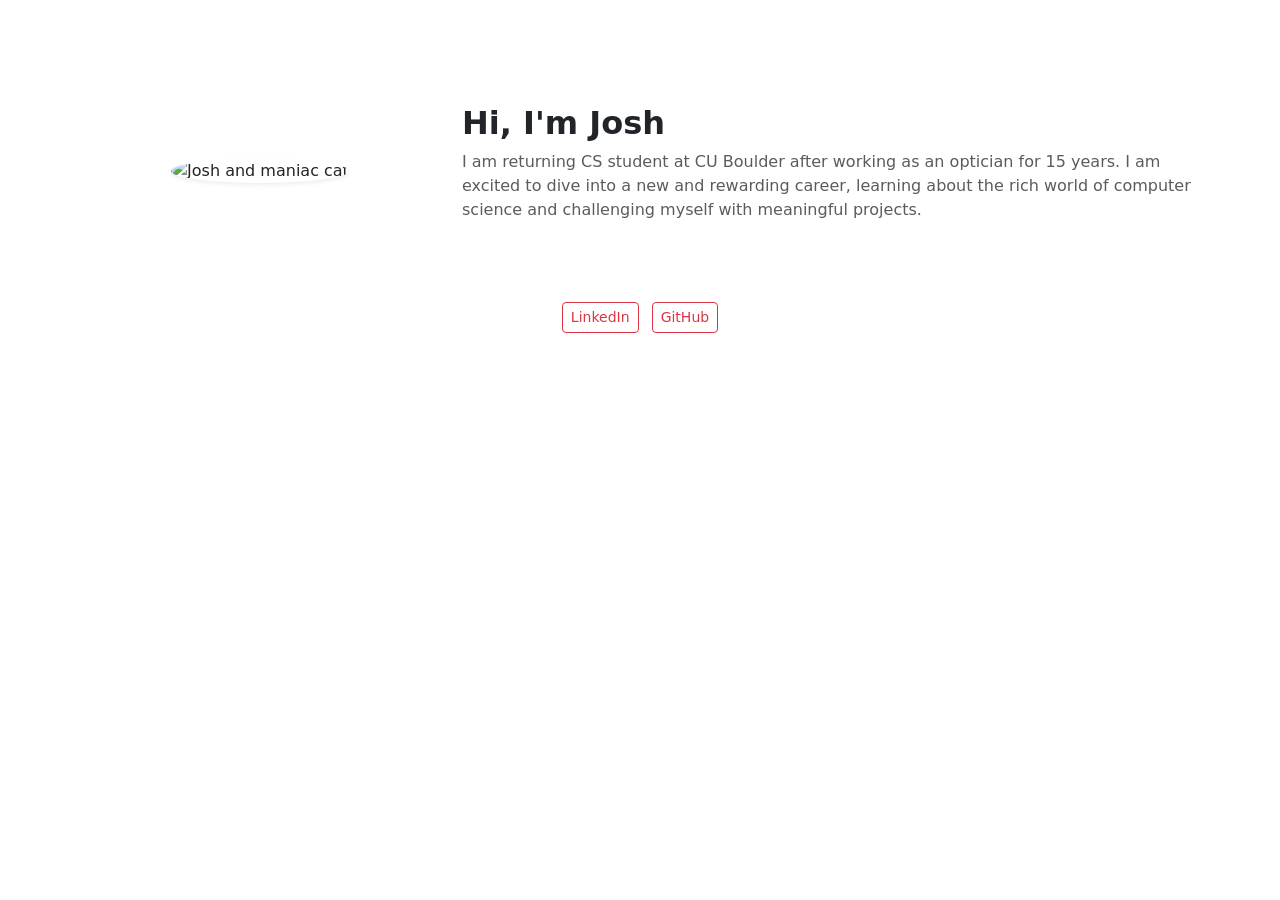
==== index.html @ fd3a74a4 "Add files via upload" ====
<!DOCTYPE html>
<html lang="en">
<head>
<meta charset="UTF-8">
<meta name="viewport" content="width=device-width, initial-scale=1.0">
<title>Josh Stanley</title>
<link href="https://cdn.jsdelivr.net/npm/bootstrap@5.3.3/dist/css/bootstrap.min.css" rel="stylesheet">
<link rel="stylesheet" href="../resources/css/style.css">
</head>
<body>

<!-- Bootstrap navbar: consistent across all four pages -->
<nav class="navbar navbar-expand-md navbar-dark site-navbar">
  <div class="container">
    <a class="navbar-brand" href="index.html">Josh Stanley</a>

    <!-- aria-controls/aria-expanded/aria-label on the toggler expose the collapsible menu's state and purpose to screen readers, and aria-current="page" marks the active nav link for assistive tech -->
    <button class="navbar-toggler" type="button" data-bs-toggle="collapse" data-bs-target="#mainNav" aria-controls="mainNav" aria-expanded="false" aria-label="Toggle navigation">
      <span class="navbar-toggler-icon"></span>
    </button>
    <div class="collapse navbar-collapse" id="mainNav">
      <ul class="navbar-nav ms-auto">
        <li class="nav-item"><a class="nav-link active" aria-current="page" href="index.html">Home</a></li>
        <li class="nav-item"><a class="nav-link" href="hobbies.html">Hobbies</a></li>
        <li class="nav-item"><a class="nav-link" href="projects.html">Projects</a></li>
        <li class="nav-item"><a class="nav-link" href="resume.html">Resume</a></li>
      </ul>
    </div>
  </div>
</nav>

<!-- Bootstrap container -->
<main class="container py-5">
  
  <!-- col-12 col-md-4 / col-md-8 stack the image above the text on small screens (mobile-first, full width) and place them side by side once the viewport reaches the md breakpoint -->
  <div class="row align-items-center g-4">
    <div class="col-12 col-md-4 text-center">

      <!-- img-fluid scales the image to its container, while rounded-circle and shadow-sm give it a polished, styled presentation without any custom CSS -->
      <img src="../resources/img/Homepage.jpeg" alt="Josh and maniac cat" class="img-fluid rounded-circle shadow-sm">
    </div>
    <div class="col-12 col-md-8">
      <h2 class="fw-bold">Hi, I'm Josh</h2>
      <p class="text-muted">
        I am returning CS student at CU Boulder after working as an optician for 15 years. I am excited to dive into a new and rewarding career, learning about the rich world of computer science and challenging myself with meaningful projects.
      </p>
    </div>
  </div>
</main>

<footer class="site-footer text-center py-3">
  <a href="https://www.linkedin.com/in/josh-stanley/" class="btn btn-outline-danger btn-sm mx-1">LinkedIn</a>
  <a href="https://github.com/Epion42" class="btn btn-outline-danger btn-sm mx-1">GitHub</a>
</footer>

<script src="https://cdn.jsdelivr.net/npm/bootstrap@5.3.3/dist/js/bootstrap.bundle.min.js"></script>
</body>
</html>
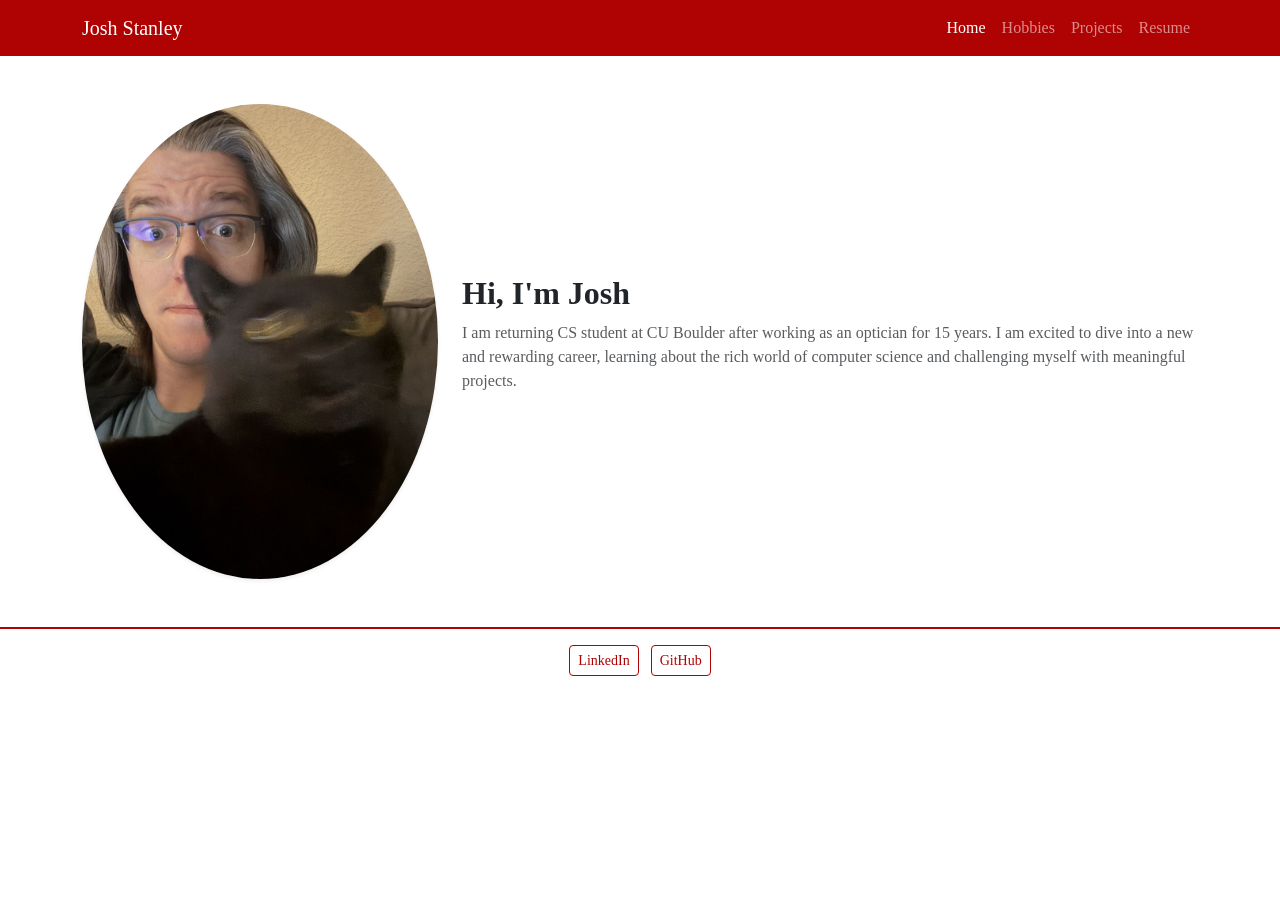
==== commit c5f394c3: "Fix broken resource paths after flattening views/ into repo root CSS and images referenced ../resour" ====
--- a/index.html
+++ b/index.html
@@ -5,7 +5,7 @@
 <meta name="viewport" content="width=device-width, initial-scale=1.0">
 <title>Josh Stanley</title>
 <link href="https://cdn.jsdelivr.net/npm/bootstrap@5.3.3/dist/css/bootstrap.min.css" rel="stylesheet">
-<link rel="stylesheet" href="../resources/css/style.css">
+<link rel="stylesheet" href="resources/css/style.css">
 </head>
 <body>
 
@@ -37,7 +37,7 @@
     <div class="col-12 col-md-4 text-center">
 
       <!-- img-fluid scales the image to its container, while rounded-circle and shadow-sm give it a polished, styled presentation without any custom CSS -->
-      <img src="../resources/img/Homepage.jpeg" alt="Josh and maniac cat" class="img-fluid rounded-circle shadow-sm">
+      <img src="resources/img/Homepage.jpeg" alt="Josh and maniac cat" class="img-fluid rounded-circle shadow-sm">
     </div>
     <div class="col-12 col-md-8">
       <h2 class="fw-bold">Hi, I'm Josh</h2>
--- a/resources/css/style.css
+++ b/resources/css/style.css
@@ -0,0 +1,90 @@
+:root {
+  --brand: #af0202;
+  --brand-dark: #8a0202;
+}
+
+body {
+  font-family: Georgia, "Times New Roman", serif;
+}
+
+/* Bootstrap navbar, retinted to the site's brand red */
+.site-navbar {
+  background-color: var(--brand);
+}
+
+/* retint Bootstrap's danger/red components to the exact brand color */
+.btn-danger,
+.badge.bg-danger {
+  background-color: var(--brand);
+  border-color: var(--brand);
+}
+
+.btn-danger:hover,
+.btn-danger:focus {
+  background-color: var(--brand-dark);
+  border-color: var(--brand-dark);
+}
+
+.btn-outline-danger {
+  color: var(--brand);
+  border-color: var(--brand);
+}
+
+.btn-outline-danger:hover {
+  background-color: var(--brand);
+  border-color: var(--brand);
+}
+
+.accordion-button:not(.collapsed) {
+  background-color: var(--brand);
+  color: #fff;
+}
+
+.accordion-button:not(.collapsed)::after {
+  filter: brightness(0) invert(1);
+}
+
+.site-footer {
+  border-top: 2px solid var(--brand);
+}
+
+/* resume layout */
+.resume-body h3 {
+  margin: 1.5rem 0 0.5rem;
+  padding-bottom: 0.25rem;
+  border-bottom: 2px solid var(--brand);
+  font-size: 1.1rem;
+  text-transform: uppercase;
+  letter-spacing: 0.05em;
+}
+
+.resume-entry {
+  margin-bottom: 1.25rem;
+}
+
+.resume-entry-head {
+  display: flex;
+  justify-content: space-between;
+  align-items: baseline;
+  font-weight: bold;
+}
+
+.resume-dates {
+  font-weight: normal;
+  font-style: italic;
+  white-space: nowrap;
+}
+
+.resume-company {
+  font-style: italic;
+  margin-bottom: 0.35rem;
+}
+
+.resume-body ul {
+  margin: 0.35rem 0 0;
+  padding-left: 1.25rem;
+}
+
+.resume-body li {
+  margin-bottom: 0.35rem;
+}
